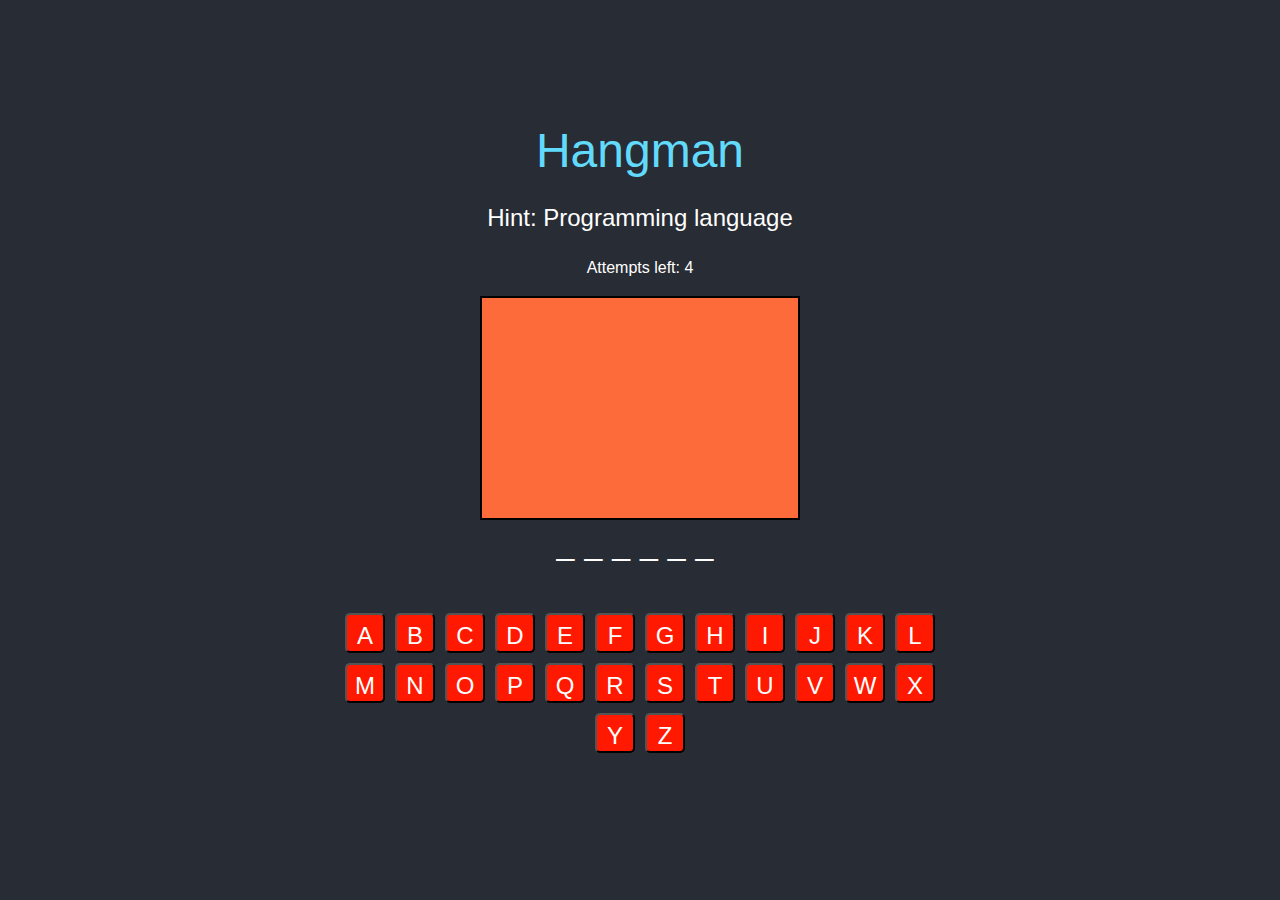
==== index1.html @ 81146f2c "css and play again button" ====
<!DOCTYPE html>
<html lang="en">
<head>
    <meta charset="UTF-8">
    <meta name="viewport" content="width=device-width, initial-scale=1.0">
    <link href="https://cdn.jsdelivr.net/npm/bootstrap@5.3.3/dist/css/bootstrap.min.css" rel="stylesheet" integrity="sha384-QWTKZyjpPEjISv5WaRU9OFeRpok6YctnYmDr5pNlyT2bRjXh0JMhjY6hW+ALEwIH" crossorigin="anonymous">
    <link rel="stylesheet" href="css/style.css">
    <script src="js/app.js" defer></script>
    <title>Document</title>
    
</head>
<body>
<h1 class="game">Hangman</h1>
<p id="message">Message</p>
<p id="attempts">Attempts left: 0</p>
<div class="image">
<img src="" alt="hangman">
</div>
<p id="word-board"></p>



<div class="letters">
    <button class="letter" id="A" >A</button>
    <button class="letter" id="B" >B</button>
    <button class="letter" id="C" >C</button>
    <button class="letter" id="D" >D</button>
    <button class="letter" id="E" >E</button>
    <button class="letter" id="F" >F</button>
    <button class="letter" id="G" >G</button>
    <button class="letter" id="H" >H</button>
    <button class="letter" id="I" >I</button>
    <button class="letter" id="J" >J</button>
    <button class="letter" id="K" >K</button>
    <button class="letter" id="L" >L</button>
    <button class="letter" id="M" >M</button>
    <button class="letter" id="N" >N</button>
    <button class="letter" id="O" >O</button>
    <button class="letter" id="P" >P</button>
    <button class="letter" id="Q" >Q</button>
    <button class="letter" id="R" >R</button>
    <button class="letter" id="S" >S</button>
    <button class="letter" id="T" >T</button>
    <button class="letter" id="U" >U</button>
    <button class="letter" id="V" >V</button>
    <button class="letter" id="W" >W</button>
    <button class="letter" id="X" >X</button>
    <button class="letter" id="Y" >Y</button>
    <button class="letter" id="Z" >Z</button>
</div>
<button  class="btn btn-danger" id="play-again">Play again?</button>

</body>
</html>
---- css/style.css ----
body {
    font-family: 'Arial', sans-serif;
    text-align: center;
    background-color: #282c34;
    color: white;
    padding: 20px;
    display: flex;
    flex-direction: column;
    align-items: center;
    justify-content: center;
    height: 100vh;
    margin: 0;
}

.container {
    text-align: center;
    max-width: 800px;
    margin: 0 auto;
    padding: 20px;
    background-color: #20232a;
    border-radius: 10px;
    box-shadow: 0 0 10px rgba(0, 0, 0, 0.5);
}

h1 {
    font-size: 3em;
    margin-bottom: 20px;
    color: #61dafb;
}

.button {
    font-size: 1.5em;
    padding: 10px 20px;
    margin: 10px;
    cursor: pointer;
    border: 3px solid #61dafb;
    background-color: #20232a;
    color: #61dafb;
    border-radius: 5px;
    transition: background-color 0.3s, color 0.3s;
}

.button:hover {
    background-color: #61dafb;
    color: #20232a;
}

.game {
    font-size: 3em;
    margin-bottom: 20px;
}

#message {
    font-size: 1.5em;
    margin-bottom: 20px;
}

#word-board {
    font-size: 2em;
    margin-bottom: 20px;
    letter-spacing: 10px;
}

.letters {
    display: flex;
    flex-wrap: wrap;
    justify-content: center;
    max-width: 600px;
    margin: 20px auto;
}

.letter {
    background-color: #ff1900;
    color: white;
    font-size: 1.5em;
    width: 40px;
    height: 40px;
    line-height: 40px;
    margin: 5px;
    border-radius: 5px;
    cursor: pointer;
    transition: background-color 0.1s;
}

.letter:hover {
    background-color: green;
}

img {
    width: 220px;
    height: 220px;
    object-fit: cover;
    display: flex;
    justify-content: center;
    align-self: center;
   
}

.btn {
    margin: 30px;
    font-size: 30px;
    background-color: red;
}

.image {
    border: 2px solid black;
    width: 320px;
    display: flex;
    justify-content: center;
    align-items: center;
    margin: 0 auto;
    background-color: rgb(253, 107, 58);
}
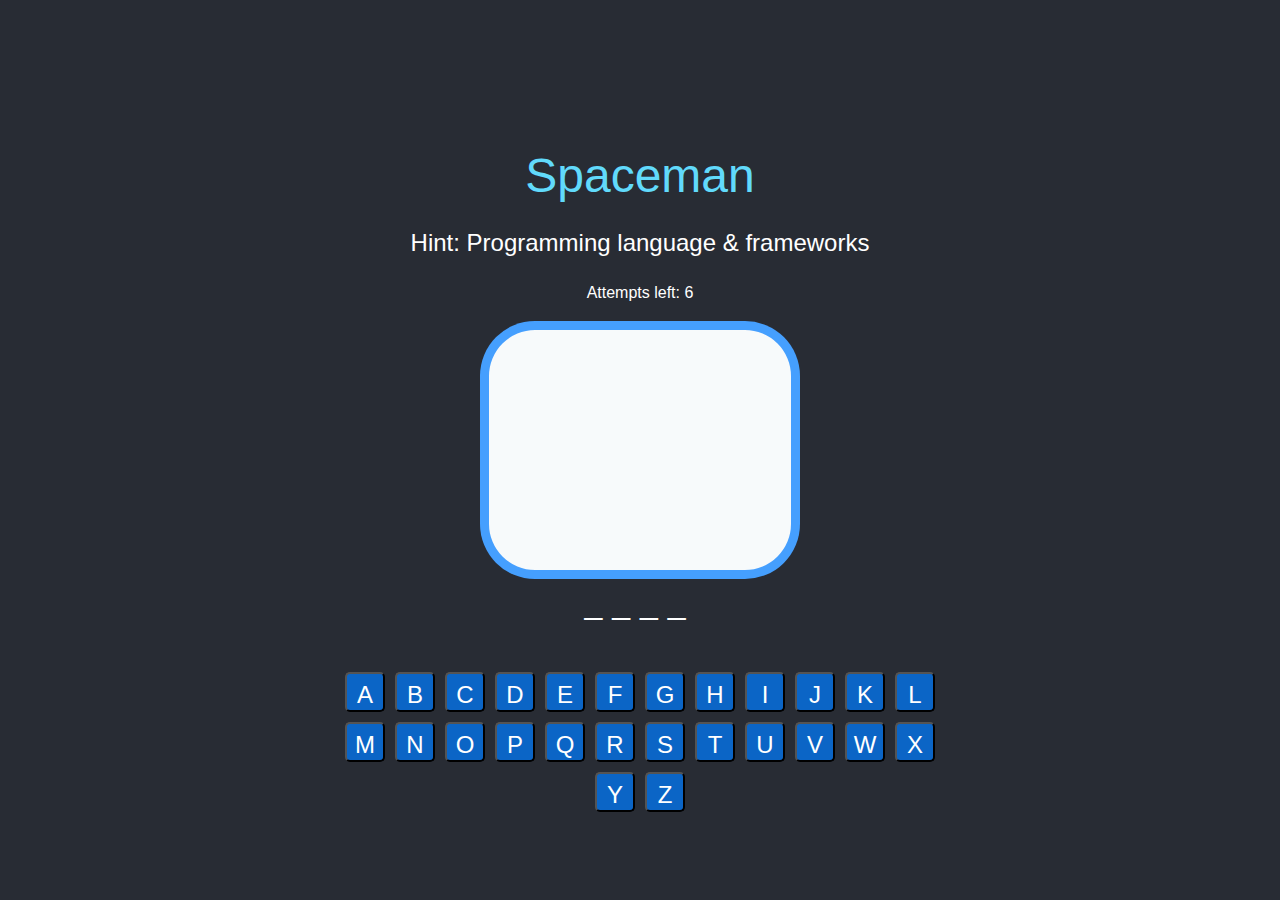
==== commit 42220cce: "Final changes" ====
--- a/index1.html
+++ b/index1.html
@@ -1,54 +1,58 @@
 <!DOCTYPE html>
 <html lang="en">
+
 <head>
     <meta charset="UTF-8">
     <meta name="viewport" content="width=device-width, initial-scale=1.0">
-    <link href="https://cdn.jsdelivr.net/npm/bootstrap@5.3.3/dist/css/bootstrap.min.css" rel="stylesheet" integrity="sha384-QWTKZyjpPEjISv5WaRU9OFeRpok6YctnYmDr5pNlyT2bRjXh0JMhjY6hW+ALEwIH" crossorigin="anonymous">
+    <link href="https://cdn.jsdelivr.net/npm/bootstrap@5.3.3/dist/css/bootstrap.min.css" rel="stylesheet"
+        integrity="sha384-QWTKZyjpPEjISv5WaRU9OFeRpok6YctnYmDr5pNlyT2bRjXh0JMhjY6hW+ALEwIH" crossorigin="anonymous">
     <link rel="stylesheet" href="css/style.css">
     <script src="js/app.js" defer></script>
     <title>Document</title>
-    
+
 </head>
+
 <body>
-<h1 class="game">Hangman</h1>
-<p id="message">Message</p>
-<p id="attempts">Attempts left: 0</p>
-<div class="image">
-<img src="" alt="hangman">
-</div>
-<p id="word-board"></p>
+    <h1 class="game">Spaceman</h1>
+    <p id="message">Message</p>
+    <p id="attempts">Attempts left: 0</p>
+    <div class="image">
+        <img src="" alt="hangman">
+    </div>
+    <p id="word-board"></p>
 
 
 
-<div class="letters">
-    <button class="letter" id="A" >A</button>
-    <button class="letter" id="B" >B</button>
-    <button class="letter" id="C" >C</button>
-    <button class="letter" id="D" >D</button>
-    <button class="letter" id="E" >E</button>
-    <button class="letter" id="F" >F</button>
-    <button class="letter" id="G" >G</button>
-    <button class="letter" id="H" >H</button>
-    <button class="letter" id="I" >I</button>
-    <button class="letter" id="J" >J</button>
-    <button class="letter" id="K" >K</button>
-    <button class="letter" id="L" >L</button>
-    <button class="letter" id="M" >M</button>
-    <button class="letter" id="N" >N</button>
-    <button class="letter" id="O" >O</button>
-    <button class="letter" id="P" >P</button>
-    <button class="letter" id="Q" >Q</button>
-    <button class="letter" id="R" >R</button>
-    <button class="letter" id="S" >S</button>
-    <button class="letter" id="T" >T</button>
-    <button class="letter" id="U" >U</button>
-    <button class="letter" id="V" >V</button>
-    <button class="letter" id="W" >W</button>
-    <button class="letter" id="X" >X</button>
-    <button class="letter" id="Y" >Y</button>
-    <button class="letter" id="Z" >Z</button>
-</div>
-<button  class="btn btn-danger" id="play-again">Play again?</button>
+    <div class="letters">
+        <button class="letter" id="A">A</button>
+        <button class="letter" id="B">B</button>
+        <button class="letter" id="C">C</button>
+        <button class="letter" id="D">D</button>
+        <button class="letter" id="E">E</button>
+        <button class="letter" id="F">F</button>
+        <button class="letter" id="G">G</button>
+        <button class="letter" id="H">H</button>
+        <button class="letter" id="I">I</button>
+        <button class="letter" id="J">J</button>
+        <button class="letter" id="K">K</button>
+        <button class="letter" id="L">L</button>
+        <button class="letter" id="M">M</button>
+        <button class="letter" id="N">N</button>
+        <button class="letter" id="O">O</button>
+        <button class="letter" id="P">P</button>
+        <button class="letter" id="Q">Q</button>
+        <button class="letter" id="R">R</button>
+        <button class="letter" id="S">S</button>
+        <button class="letter" id="T">T</button>
+        <button class="letter" id="U">U</button>
+        <button class="letter" id="V">V</button>
+        <button class="letter" id="W">W</button>
+        <button class="letter" id="X">X</button>
+        <button class="letter" id="Y">Y</button>
+        <button class="letter" id="Z">Z</button>
+    </div>
+    <button class="btn btn-danger" id="play-again">Play again?</button>
 
 </body>
+
 </html>--- a/css/style.css
+++ b/css/style.css
@@ -26,6 +26,7 @@
     font-size: 3em;
     margin-bottom: 20px;
     color: #61dafb;
+    margin: 84px;
 }
 
 .button {
@@ -70,7 +71,7 @@
 }
 
 .letter {
-    background-color: #ff1900;
+    background-color: #007cffb8;
     color: white;
     font-size: 1.5em;
     width: 40px;
@@ -83,17 +84,17 @@
 }
 
 .letter:hover {
-    background-color: green;
+    background-color: rgb(135, 217, 227);
 }
 
 img {
     width: 220px;
-    height: 220px;
-    object-fit: cover;
+    height: 240px;
+    object-fit: contain;
     display: flex;
     justify-content: center;
     align-self: center;
-   
+
 }
 
 .btn {
@@ -109,5 +110,14 @@
     justify-content: center;
     align-items: center;
     margin: 0 auto;
-    background-color: rgb(253, 107, 58);
+    background-color: #f7fafb;
+    border: 9px solid #007cffb8;
+    border-radius: 55px;
+
+}
+
+#play-again {
+    background-color: #007cffb8;
+
+
 }